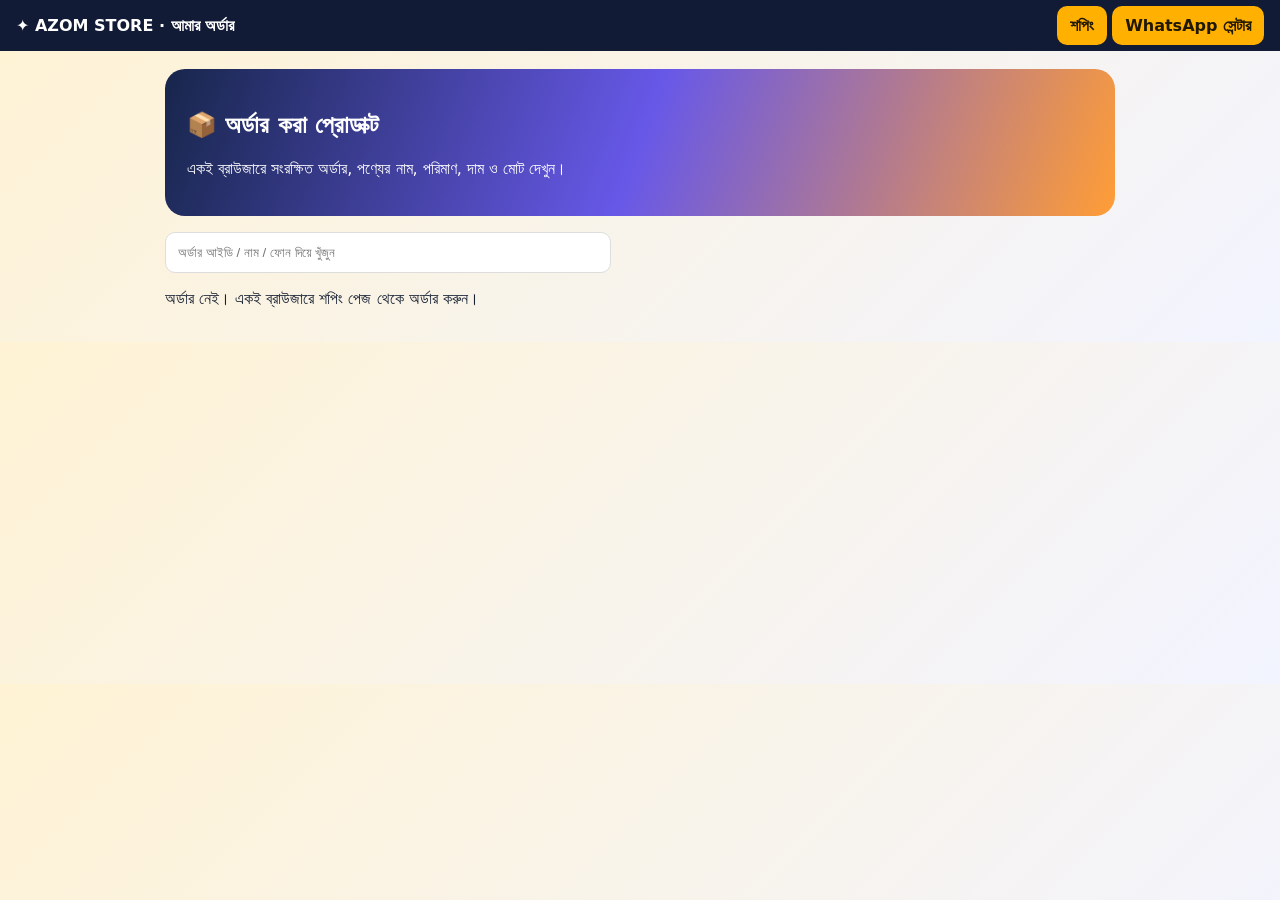
==== orders.html @ 9e817814 "Add files via upload" ====
<!doctype html><html lang="bn"><head><meta charset="utf-8"><meta name="viewport" content="width=device-width,initial-scale=1"><title>আমার অর্ডার | AZOM STORE</title><style>body{margin:0;font-family:system-ui,'Noto Sans Bengali',sans-serif;background:linear-gradient(135deg,#fff3d4,#f2f4ff);color:#172033}header{background:#111b36;color:white;padding:16px;display:flex;justify-content:space-between;gap:12px;flex-wrap:wrap}a,button{padding:10px 13px;border:0;border-radius:10px;text-decoration:none;font-weight:750;cursor:pointer;background:#ffb000;color:#201800}.wrap{max-width:950px;margin:auto;padding:18px}.hero{padding:22px;border-radius:20px;color:white;background:linear-gradient(110deg,#17264b,#6758e8,#ff9d36)}.order{background:white;padding:16px;margin:14px 0;border-radius:16px;border:1px solid #e4e8f2}.muted{color:#718096;font-size:13px}.item{display:flex;justify-content:space-between;padding:8px 0;border-bottom:1px dashed #ddd}.row{display:flex;justify-content:space-between;gap:12px;flex-wrap:wrap}.total{font-size:20px;color:#5143cc;font-weight:900}input{padding:12px;border:1px solid #ddd;border-radius:10px;width:min(100%,420px)}</style></head><body><header><b>✦ AZOM STORE · আমার অর্ডার</b><nav><a href="index.html">শপিং</a> <a href="whatsapp.html">WhatsApp সেন্টার</a></nav></header><main class="wrap"><section class="hero"><h2>📦 অর্ডার করা প্রোডাক্ট</h2><p>একই ব্রাউজারে সংরক্ষিত অর্ডার, পণ্যের নাম, পরিমাণ, দাম ও মোট দেখুন।</p></section><p><input id="q" placeholder="অর্ডার আইডি / নাম / ফোন দিয়ে খুঁজুন"></p><div id="list"></div></main><script>const KEY='azom_store_customer_orders_v1',WA='8801300435611';const $=id=>document.getElementById(id),money=n=>'৳'+Number(n||0).toLocaleString('en-BD');function esc(s){return String(s??'').replace(/[&<>"']/g,c=>({'&':'&amp;','<':'&lt;','>':'&gt;','"':'&quot;',"'":'&#39;'}[c]))}function read(){try{const a=JSON.parse(localStorage.getItem(KEY)||'[]');return Array.isArray(a)?a:[]}catch(e){return []}}function msg(o){return ['আসসালামু আলাইকুম, Azom Store!','অর্ডার আইডি: '+(o.orderId||''),'তারিখ: '+(o.date||''),'নাম: '+(o.customerName||''),'মোবাইল: '+(o.customerPhone||''),'ঠিকানা: '+(o.address||''),'','অর্ডারের পণ্য:',...(o.items||[]).map((x,i)=>`${i+1}. ${x.name||'পণ্য'} (${x.id||''}) — ${x.qty||0} পিস × ${money(x.price)} = ${money((Number(x.qty)||0)*(Number(x.price)||0))}`),'','পণ্যের মোট: '+money(o.subtotal),'ডেলিভারি: '+money(o.delivery),'সর্বমোট: '+money(o.total),'পেমেন্ট: '+(o.paymentMethod||''),'প্রেরকের নম্বর: '+(o.paymentSender||''),'TrxID: '+(o.paymentTrx||''),'দয়া করে অর্ডারটি যাচাই করে নিশ্চিত করবেন।'].join('\n')}function send(id){const o=read().find(x=>x.orderId===id);if(o)location.href='https://wa.me/'+WA+'?text='+encodeURIComponent(msg(o));else alert('অর্ডার পাওয়া যায়নি')}function render(){let q=$('q').value.toLowerCase(),a=read().filter(o=>!q||[o.orderId,o.customerName,o.customerPhone].join(' ').toLowerCase().includes(q));$('list').innerHTML=a.length?a.map(o=>`<article class="order"><div class="row"><b>অর্ডার: ${esc(o.orderId)}</b><span class="muted">${esc(o.date||'')}</span></div><p><b>নাম:</b> ${esc(o.customerName)} · <b>ফোন:</b> ${esc(o.customerPhone)}</p><p><b>ঠিকানা:</b> ${esc(o.address||'')}</p><h3>🛍️ প্রোডাক্ট লিস্ট</h3>${(o.items||[]).map((x,i)=>`<div class="item"><span>${i+1}. ${esc(x.name)}<br><small>${money(x.price)} × ${Number(x.qty)||0} পিস</small></span><b>${money((Number(x.price)||0)*(Number(x.qty)||0))}</b></div>`).join('')}<div class="row"><span>পণ্যের মোট: ${money(o.subtotal)}<br>ডেলিভারি: ${money(o.delivery)}</span><span class="total">${money(o.total)}</span></div><p class="muted">পেমেন্ট: ${esc(o.paymentMethod)} · প্রেরক: ${esc(o.paymentSender)} · TrxID: ${esc(o.paymentTrx)}</p><button onclick="send('${esc(o.orderId)}')">এই অর্ডার WhatsApp-এ পাঠান</button></article>`).join(''):'<p>অর্ডার নেই। একই ব্রাউজারে শপিং পেজ থেকে অর্ডার করুন।</p>'} $('q').addEventListener('input',render);window.addEventListener('storage',render);render();</script></body></html>
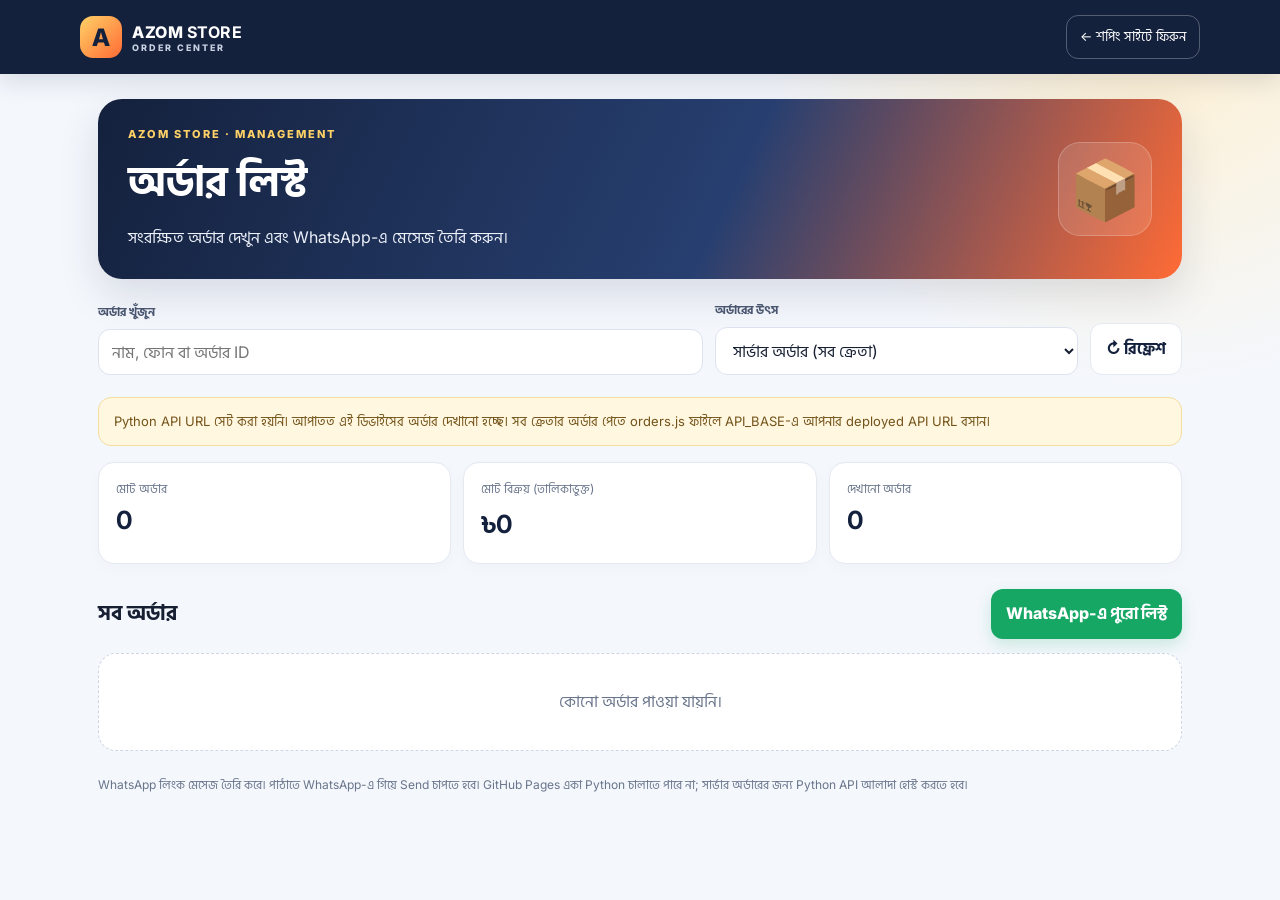
==== commit dd7fdea7: "Add files via upload" ====
--- a/orders.html
+++ b/orders.html
@@ -1 +1,37 @@
-<!doctype html><html lang="bn"><head><meta charset="utf-8"><meta name="viewport" content="width=device-width,initial-scale=1"><title>আমার অর্ডার | AZOM STORE</title><style>body{margin:0;font-family:system-ui,'Noto Sans Bengali',sans-serif;background:linear-gradient(135deg,#fff3d4,#f2f4ff);color:#172033}header{background:#111b36;color:white;padding:16px;display:flex;justify-content:space-between;gap:12px;flex-wrap:wrap}a,button{padding:10px 13px;border:0;border-radius:10px;text-decoration:none;font-weight:750;cursor:pointer;background:#ffb000;color:#201800}.wrap{max-width:950px;margin:auto;padding:18px}.hero{padding:22px;border-radius:20px;color:white;background:linear-gradient(110deg,#17264b,#6758e8,#ff9d36)}.order{background:white;padding:16px;margin:14px 0;border-radius:16px;border:1px solid #e4e8f2}.muted{color:#718096;font-size:13px}.item{display:flex;justify-content:space-between;padding:8px 0;border-bottom:1px dashed #ddd}.row{display:flex;justify-content:space-between;gap:12px;flex-wrap:wrap}.total{font-size:20px;color:#5143cc;font-weight:900}input{padding:12px;border:1px solid #ddd;border-radius:10px;width:min(100%,420px)}</style></head><body><header><b>✦ AZOM STORE · আমার অর্ডার</b><nav><a href="index.html">শপিং</a> <a href="whatsapp.html">WhatsApp সেন্টার</a></nav></header><main class="wrap"><section class="hero"><h2>📦 অর্ডার করা প্রোডাক্ট</h2><p>একই ব্রাউজারে সংরক্ষিত অর্ডার, পণ্যের নাম, পরিমাণ, দাম ও মোট দেখুন।</p></section><p><input id="q" placeholder="অর্ডার আইডি / নাম / ফোন দিয়ে খুঁজুন"></p><div id="list"></div></main><script>const KEY='azom_store_customer_orders_v1',WA='8801300435611';const $=id=>document.getElementById(id),money=n=>'৳'+Number(n||0).toLocaleString('en-BD');function esc(s){return String(s??'').replace(/[&<>"']/g,c=>({'&':'&amp;','<':'&lt;','>':'&gt;','"':'&quot;',"'":'&#39;'}[c]))}function read(){try{const a=JSON.parse(localStorage.getItem(KEY)||'[]');return Array.isArray(a)?a:[]}catch(e){return []}}function msg(o){return ['আসসালামু আলাইকুম, Azom Store!','অর্ডার আইডি: '+(o.orderId||''),'তারিখ: '+(o.date||''),'নাম: '+(o.customerName||''),'মোবাইল: '+(o.customerPhone||''),'ঠিকানা: '+(o.address||''),'','অর্ডারের পণ্য:',...(o.items||[]).map((x,i)=>`${i+1}. ${x.name||'পণ্য'} (${x.id||''}) — ${x.qty||0} পিস × ${money(x.price)} = ${money((Number(x.qty)||0)*(Number(x.price)||0))}`),'','পণ্যের মোট: '+money(o.subtotal),'ডেলিভারি: '+money(o.delivery),'সর্বমোট: '+money(o.total),'পেমেন্ট: '+(o.paymentMethod||''),'প্রেরকের নম্বর: '+(o.paymentSender||''),'TrxID: '+(o.paymentTrx||''),'দয়া করে অর্ডারটি যাচাই করে নিশ্চিত করবেন।'].join('\n')}function send(id){const o=read().find(x=>x.orderId===id);if(o)location.href='https://wa.me/'+WA+'?text='+encodeURIComponent(msg(o));else alert('অর্ডার পাওয়া যায়নি')}function render(){let q=$('q').value.toLowerCase(),a=read().filter(o=>!q||[o.orderId,o.customerName,o.customerPhone].join(' ').toLowerCase().includes(q));$('list').innerHTML=a.length?a.map(o=>`<article class="order"><div class="row"><b>অর্ডার: ${esc(o.orderId)}</b><span class="muted">${esc(o.date||'')}</span></div><p><b>নাম:</b> ${esc(o.customerName)} · <b>ফোন:</b> ${esc(o.customerPhone)}</p><p><b>ঠিকানা:</b> ${esc(o.address||'')}</p><h3>🛍️ প্রোডাক্ট লিস্ট</h3>${(o.items||[]).map((x,i)=>`<div class="item"><span>${i+1}. ${esc(x.name)}<br><small>${money(x.price)} × ${Number(x.qty)||0} পিস</small></span><b>${money((Number(x.price)||0)*(Number(x.qty)||0))}</b></div>`).join('')}<div class="row"><span>পণ্যের মোট: ${money(o.subtotal)}<br>ডেলিভারি: ${money(o.delivery)}</span><span class="total">${money(o.total)}</span></div><p class="muted">পেমেন্ট: ${esc(o.paymentMethod)} · প্রেরক: ${esc(o.paymentSender)} · TrxID: ${esc(o.paymentTrx)}</p><button onclick="send('${esc(o.orderId)}')">এই অর্ডার WhatsApp-এ পাঠান</button></article>`).join(''):'<p>অর্ডার নেই। একই ব্রাউজারে শপিং পেজ থেকে অর্ডার করুন।</p>'} $('q').addEventListener('input',render);window.addEventListener('storage',render);render();</script></body></html>+<!doctype html>
+<html lang="bn">
+<head>
+  <meta charset="utf-8">
+  <meta name="viewport" content="width=device-width, initial-scale=1">
+  <meta name="theme-color" content="#14213d">
+  <title>AZOM STORE | Order List</title>
+  <link rel="stylesheet" href="orders.css">
+</head>
+<body>
+  <header class="topbar">
+    <a class="brand" href="index.html"><span class="brand-mark">A</span><span>AZOM <b>STORE</b><small>ORDER CENTER</small></span></a>
+    <a class="back-link" href="index.html">← শপিং সাইটে ফিরুন</a>
+  </header>
+  <main class="container">
+    <section class="hero">
+      <div><p class="eyebrow">AZOM STORE · MANAGEMENT</p><h1>অর্ডার লিস্ট</h1><p>সংরক্ষিত অর্ডার দেখুন এবং WhatsApp-এ মেসেজ তৈরি করুন।</p></div>
+      <div class="hero-icon" aria-hidden="true">📦</div>
+    </section>
+    <section class="toolbar">
+      <div><label for="search">অর্ডার খুঁজুন</label><input id="search" type="search" placeholder="নাম, ফোন বা অর্ডার ID"></div>
+      <div><label for="source">অর্ডারের উৎস</label><select id="source"><option value="server">সার্ভার অর্ডার (সব ক্রেতা)</option><option value="local">এই ডিভাইসের অর্ডার</option></select></div>
+      <button id="refreshBtn" class="btn btn-light" type="button">↻ রিফ্রেশ</button>
+    </section>
+    <div id="notice" class="notice" role="status">অর্ডার লোড হচ্ছে…</div>
+    <section class="stats">
+      <article><span>মোট অর্ডার</span><strong id="totalOrders">0</strong></article>
+      <article><span>মোট বিক্রয় (তালিকাভুক্ত)</span><strong id="totalSales">৳0</strong></article>
+      <article><span>দেখানো অর্ডার</span><strong id="shownOrders">0</strong></article>
+    </section>
+    <section class="list-head"><h2>সব অর্ডার</h2><button id="allWhatsApp" class="btn btn-whatsapp" type="button">WhatsApp-এ পুরো লিস্ট</button></section>
+    <div id="orders" class="orders"></div>
+    <p class="footnote">WhatsApp লিংক মেসেজ তৈরি করে। পাঠাতে WhatsApp-এ গিয়ে Send চাপতে হবে। GitHub Pages একা Python চালাতে পারে না; সার্ভার অর্ডারের জন্য Python API আলাদা হোস্ট করতে হবে।</p>
+  </main>
+  <script src="orders.js"></script>
+</body>
+</html>
--- a/orders.css
+++ b/orders.css
@@ -0,0 +1,3 @@
+@import url('https://fonts.googleapis.com/css2?family=Hind+Siliguri:wght@400;500;600;700&family=Inter:wght@400;600;700;800&display=swap');
+:root{font-family:Inter,'Hind Siliguri',system-ui,sans-serif;color:#172033;background:#f4f7fc;--navy:#14213d;--orange:#ff6b35;--yellow:#ffd166;--green:#168a54;--line:#e4e9f2;--muted:#69758b}
+*{box-sizing:border-box}body{margin:0;background:radial-gradient(circle at 90% 0,#fff0cf 0,transparent 27%),#f4f7fc}a{color:inherit;text-decoration:none}.topbar{background:var(--navy);color:#fff;padding:15px max(18px,calc((100vw - 1120px)/2));display:flex;align-items:center;justify-content:space-between;gap:14px;box-shadow:0 8px 24px #14213d20}.brand{display:flex;align-items:center;gap:10px;font-weight:800;letter-spacing:.5px}.brand-mark{display:grid;place-items:center;width:42px;height:42px;border-radius:13px;background:linear-gradient(135deg,var(--yellow),var(--orange));color:#14213d;font-size:24px}.brand small{display:block;font-size:9px;letter-spacing:2px;color:#c8d1e2}.back-link{font-size:13px;border:1px solid #ffffff45;border-radius:12px;padding:10px 13px}.container{max-width:1120px;margin:auto;padding:25px 18px 55px}.hero{border-radius:24px;padding:28px 30px;display:flex;align-items:center;justify-content:space-between;gap:18px;background:linear-gradient(115deg,#14213d,#273f70 58%,#ff6b35);color:white;box-shadow:0 16px 40px #14213d20}.eyebrow{font-size:11px;letter-spacing:2px;font-weight:800;color:#ffd166;margin:0 0 8px}.hero h1{font-size:clamp(28px,5vw,42px);margin:0 0 8px}.hero p:last-child{margin:0;color:#edf1fa}.hero-icon{font-size:58px;background:#ffffff20;border:1px solid #ffffff35;border-radius:22px;width:94px;height:94px;display:grid;place-items:center;flex-shrink:0}.toolbar{display:grid;grid-template-columns:2fr 1.2fr auto;align-items:end;gap:12px;margin:22px 0}.toolbar label{display:block;font-size:12px;font-weight:700;margin:0 0 7px;color:#4a5670}.toolbar input,.toolbar select{width:100%;min-width:0;border:1px solid #dce3ef;background:white;border-radius:12px;padding:12px 13px;font:inherit;color:#172033;outline:none}.toolbar input:focus,.toolbar select:focus{border-color:#ff9a62;box-shadow:0 0 0 3px #ff6b351c}.btn{border:0;border-radius:12px;padding:12px 15px;font:inherit;font-weight:800;cursor:pointer;transition:transform .15s}.btn:hover{transform:translateY(-1px)}.btn-light{background:white;border:1px solid var(--line);color:var(--navy)}.btn-whatsapp{background:#16a765;color:#fff;box-shadow:0 6px 15px #16a76530}.notice{padding:13px 15px;border-radius:13px;background:#fff7df;border:1px solid #f5dda0;color:#73531a;font-size:13px;line-height:1.65}.notice.error{background:#fff0f0;border-color:#f1c2c2;color:#9a2c2c}.stats{display:grid;grid-template-columns:repeat(3,1fr);gap:12px;margin:16px 0 25px}.stats article{background:#fff;border:1px solid var(--line);border-radius:16px;padding:17px;box-shadow:0 5px 16px #17203306}.stats span{display:block;color:var(--muted);font-size:12px}.stats strong{display:block;font-size:25px;margin-top:6px;color:var(--navy)}.list-head{display:flex;align-items:center;justify-content:space-between;gap:12px;margin:8px 0 14px}.list-head h2{font-size:21px;margin:0}.orders{display:grid;gap:14px}.order-card{background:#fff;border:1px solid var(--line);border-radius:18px;padding:18px;box-shadow:0 7px 20px #17203308}.order-top{display:flex;justify-content:space-between;align-items:flex-start;gap:12px;padding-bottom:12px;border-bottom:1px solid var(--line)}.order-id{font-weight:800;color:var(--navy);overflow-wrap:anywhere}.order-date{font-size:12px;color:var(--muted);margin-top:4px}.order-total{font-size:20px;font-weight:900;color:#e85b2a;white-space:nowrap}.customer{display:grid;grid-template-columns:repeat(2,minmax(0,1fr));gap:8px 15px;padding:13px 0;font-size:13px}.customer div{overflow-wrap:anywhere}.customer span{color:var(--muted)}.items{border-radius:12px;background:#f7f9fd;padding:10px 13px}.item-row{display:flex;justify-content:space-between;gap:12px;padding:7px 0;font-size:13px}.item-row+.item-row{border-top:1px dashed #dfe5ef}.item-row span:first-child{overflow-wrap:anywhere}.item-row strong{white-space:nowrap}.order-bottom{display:flex;justify-content:space-between;align-items:center;gap:10px;margin-top:13px;flex-wrap:wrap}.badge{background:#fff0db;color:#92501c;border-radius:30px;padding:6px 10px;font-size:11px;font-weight:800}.empty{padding:35px 18px;text-align:center;border:1px dashed #ccd5e4;border-radius:18px;color:var(--muted);background:#fff}.footnote{font-size:12px;color:var(--muted);line-height:1.7;margin-top:24px}@media(max-width:650px){.topbar{padding:12px}.container{padding:16px 12px 35px}.hero{padding:22px;border-radius:19px}.hero-icon{width:65px;height:65px;font-size:38px}.toolbar{grid-template-columns:1fr 1fr}.toolbar>div:first-child{grid-column:1/-1}.toolbar .btn{width:100%}.stats{gap:8px}.stats article{padding:12px}.stats strong{font-size:20px}.stats span{font-size:10px}.list-head{align-items:flex-start;flex-direction:column}.list-head .btn{width:100%}.order-card{padding:13px}.order-total{font-size:17px}.customer{grid-template-columns:1fr}.back-link{font-size:11px;padding:9px}.brand{font-size:13px}}
